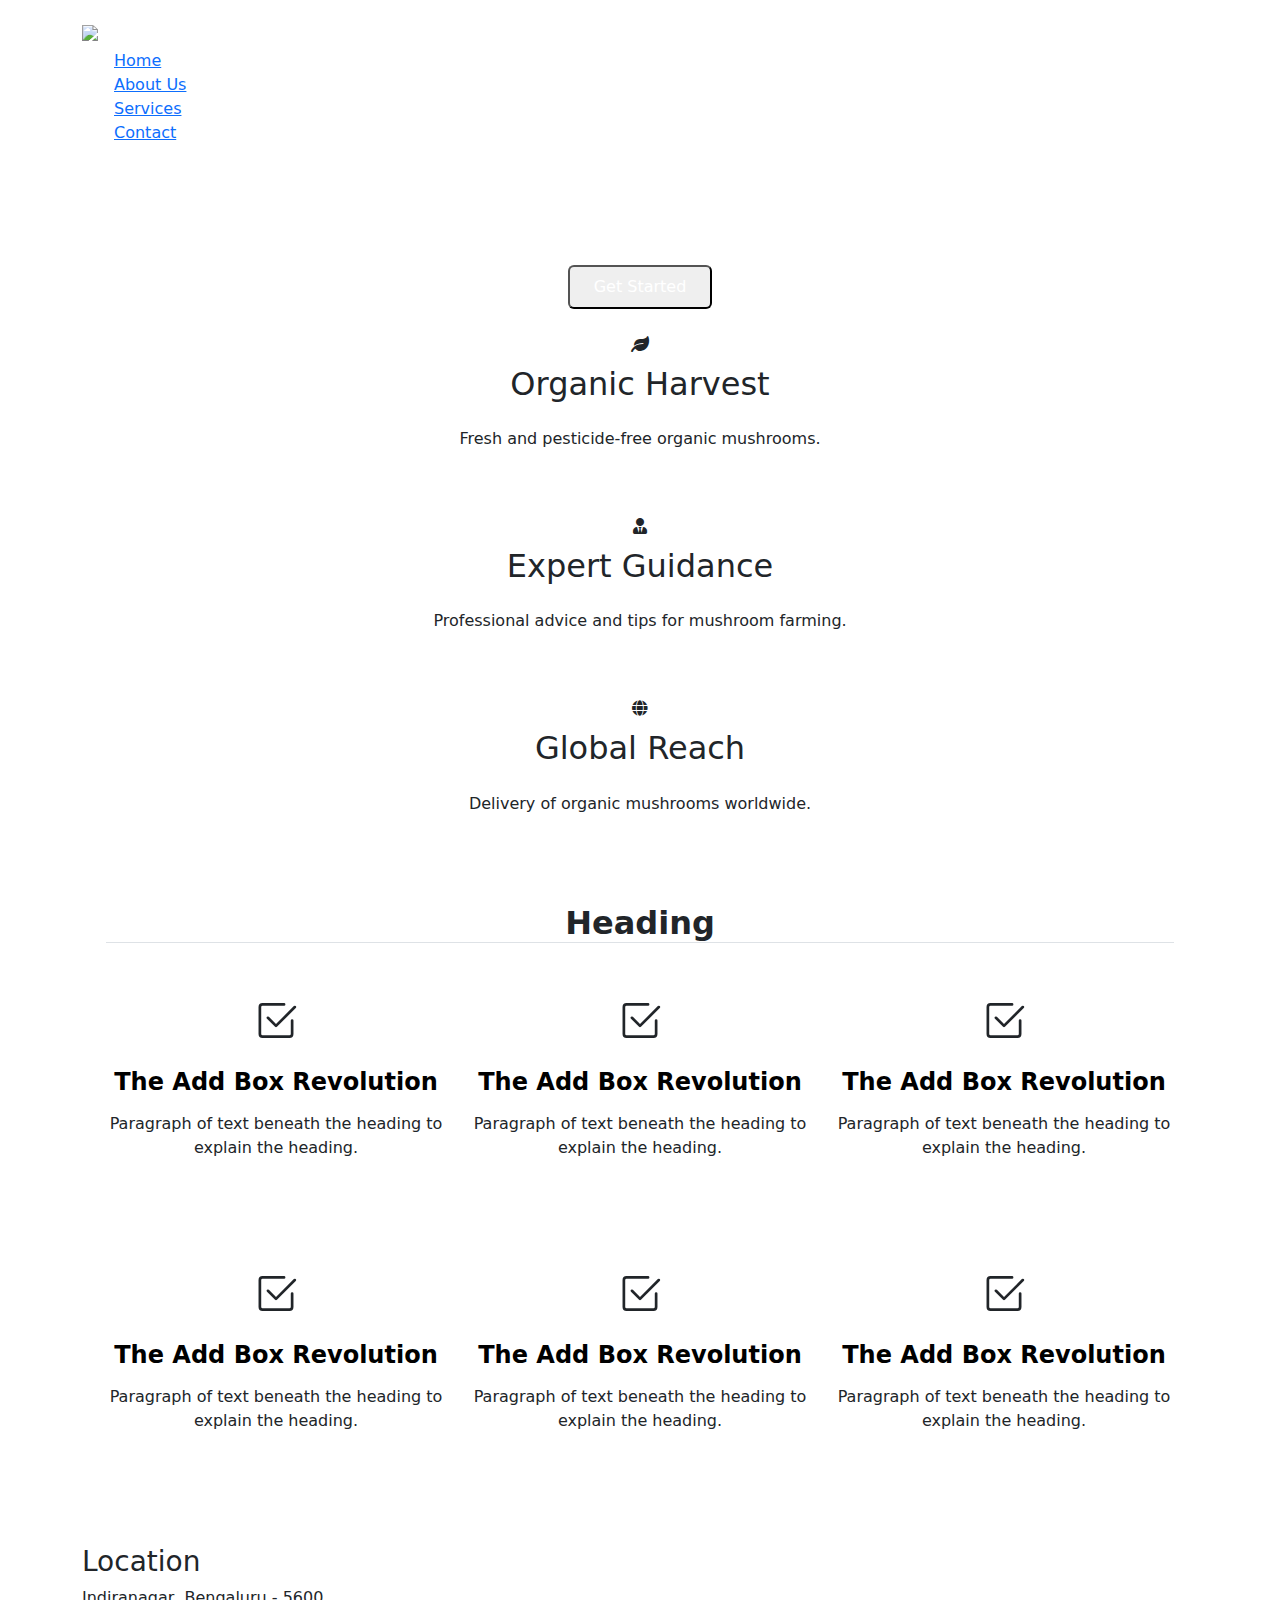
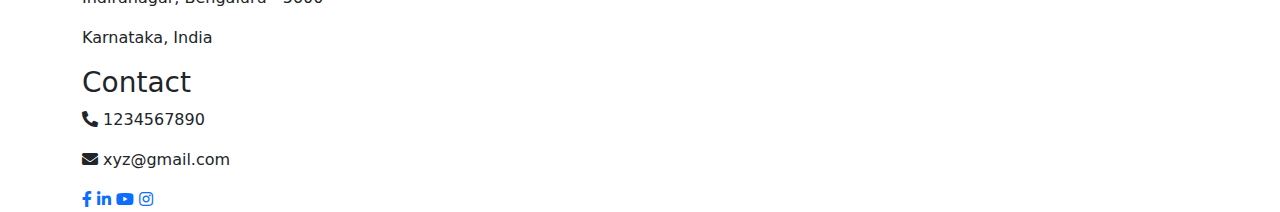
==== index.html @ a6ff25a1 "changes in testimonial nad footer" ====
<!DOCTYPE html>
<html lang="en">

<head>
  <meta charset="UTF-8">
  <meta name="viewport" content="width=device-width, initial-scale=1.0">
  <title>Spawn Labs - Organic Mushrooms</title>
  <link href="https://cdn.jsdelivr.net/npm/tailwindcss@2.2.7/dist/tailwind.min.css" rel="stylesheet">
  <link rel="stylesheet" href="https://cdnjs.cloudflare.com/ajax/libs/font-awesome/5.15.4/css/all.min.css">
  <link rel="stylesheet" href="https://cdnjs.cloudflare.com/ajax/libs/animate.css/4.1.1/animate.min.css">
  <link href="https://cdn.jsdelivr.net/npm/bootstrap@5.3.3/dist/css/bootstrap.min.css" rel="stylesheet" 
  integrity="sha384-QWTKZyjpPEjISv5WaRU9OFeRpok6YctnYmDr5pNlyT2bRjXh0JMhjY6hW+ALEwIH" crossorigin="anonymous">
  <link rel="stylesheet" href="footer.cs">
</head>

<body>

  <!-- Header Section -->
  <header class="bg-gray-800 text-white py-4">
    <div class="container mx-auto flex justify-between items-center">
      <img src="logo.png" alt="Spawn Labs Logo" class="h-8">
      <nav>
        <ul class="flex space-x-4">
          <li><a href="#">Home</a></li>
          <li><a href="#">About Us</a></li>
          <li><a href="#">Services</a></li>
          <li><a href="#">Contact</a></li>
        </ul>
      </nav>
    </div>
  </header>

  <!-- Hero Section -->
  <section class="h-screen bg-cover bg-center flex items-center" style="background-image: url('https://source.unsplash.com/featured/1280x720/?mushrooms')">
    <div class="container mx-auto text-white text-center">
      <h1 class="text-4xl font-bold animate__animated animate__fadeInDown">Grow Organic Mushrooms with Spawn Labs</h1>
      <button class="bg-green-500 hover:bg-green-600 text-white font-bold py-2 px-4 mt-4 rounded">Get Started</button>
    </div>
  </section>

  <!-- Feature Section -->
  <section class="py-16">
    <div class="container mx-auto grid grid-cols-1 md:grid-cols-3 gap-8">
      <div class="bg-white p-4 text-center">
        <i class="fas fa-leaf text-4xl text-green-600"></i>
        <h2 class="font-bold text-xl mt-2">Organic Harvest</h2>
        <p class="mt-4">Fresh and pesticide-free organic mushrooms.</p>
      </div>
      <div class="bg-white p-4 text-center">
        <i class="fas fa-user-tie text-4xl text-blue-600"></i>
        <h2 class="font-bold text-xl mt-2">Expert Guidance</h2>
        <p class="mt-4">Professional advice and tips for mushroom farming.</p>
      </div>
      <div class="bg-white p-4 text-center">
        <i class="fas fa-globe text-4xl text-purple-600"></i>
        <h2 class="font-bold text-xl mt-2">Global Reach</h2>
        <p class="mt-4">Delivery of organic mushrooms worldwide.</p>
      </div>
    </div>
  </section>

  <!-- Testimonial Section -->
  <div style="display: block;">
  <div class="container" style="background-color:white;">
  <div class="container px-4 py-5 text-center" id="icon-grid">
    <h2 class=" fw-bold border-bottom">Heading</h2>
  
    <div class="row row-cols-1 row-cols-md-3 g-4 py-5">
      <div class="col text-center d-flex flex-column align-items-center">
        <svg xmlns="http://www.w3.org/2000/svg" width="44" height="43" fill="currentColor" class="bi bi-check2-square mb-3" viewBox="0 0 16 16">
          <path d="M3 14.5A1.5 1.5 0 0 1 1.5 13V3A1.5 1.5 0 0 1 3 1.5h8a.5.5 0 0 1 0 1H3a.5.5 0 0 0-.5.5v10a.5.5 0 0 0 .5.5h10a.5.5 0 0 0 .5-.5V8a.5.5 0 0 1 1 0v5a1.5 1.5 0 0 1-1.5 1.5z"/>
          <path d="m8.354 10.354 7-7a.5.5 0 0 0-.708-.708L8 9.293 5.354 6.646a.5.5 0 1 0-.708.708l3 3a.5.5 0 0 0 .708 0"/>
        </svg>
        <div style="padding-top: 10px;" >
          <h3 style="padding-bottom: 15px;" class="fw-bold mb-0 fs-4 text-body-emphasis" >The Add Box Revolution</h3>
          <p>Paragraph of text beneath the heading to explain the heading.</p>
        </div>
      </div>
      <div class="col text-center d-flex flex-column align-items-center">
        <svg xmlns="http://www.w3.org/2000/svg" width="44" height="43" fill="currentColor" class="bi bi-check2-square mb-3" viewBox="0 0 16 16">
          <path d="M3 14.5A1.5 1.5 0 0 1 1.5 13V3A1.5 1.5 0 0 1 3 1.5h8a.5.5 0 0 1 0 1H3a.5.5 0 0 0-.5.5v10a.5.5 0 0 0 .5.5h10a.5.5 0 0 0 .5-.5V8a.5.5 0 0 1 1 0v5a1.5 1.5 0 0 1-1.5 1.5z"/>
          <path d="m8.354 10.354 7-7a.5.5 0 0 0-.708-.708L8 9.293 5.354 6.646a.5.5 0 1 0-.708.708l3 3a.5.5 0 0 0 .708 0"/>
        </svg>
        <div style="padding-top: 10px;">
          <h3 style="padding-bottom: 15px;" class="fw-bold mb-0 fs-4 text-body-emphasis">The Add Box Revolution</h3>
          <p>Paragraph of text beneath the heading to explain the heading.</p>
        </div>
      </div>
      <div class="col text-center d-flex flex-column align-items-center">
        <svg xmlns="http://www.w3.org/2000/svg" width="44" height="43" fill="currentColor" class="bi bi-check2-square mb-3" viewBox="0 0 16 16">
          <path d="M3 14.5A1.5 1.5 0 0 1 1.5 13V3A1.5 1.5 0 0 1 3 1.5h8a.5.5 0 0 1 0 1H3a.5.5 0 0 0-.5.5v10a.5.5 0 0 0 .5.5h10a.5.5 0 0 0 .5-.5V8a.5.5 0 0 1 1 0v5a1.5 1.5 0 0 1-1.5 1.5z"/>
          <path d="m8.354 10.354 7-7a.5.5 0 0 0-.708-.708L8 9.293 5.354 6.646a.5.5 0 1 0-.708.708l3 3a.5.5 0 0 0 .708 0"/>
        </svg>
        <div style="padding-top: 10px;">
          <h3 style="padding-bottom: 15px;" class="fw-bold mb-0 fs-4 text-body-emphasis">The Add Box Revolution</h3>
          <p>Paragraph of text beneath the heading to explain the heading.</p>
        </div>
      </div>
    </div>
  
    <div class="row row-cols-1 row-cols-md-3 g-4 py-5">
      <div class="col text-center d-flex flex-column align-items-center">
        <svg xmlns="http://www.w3.org/2000/svg" width="44" height="43" fill="currentColor" class="bi bi-check2-square mb-3" viewBox="0 0 16 16">
          <path d="M3 14.5A1.5 1.5 0 0 1 1.5 13V3A1.5 1.5 0 0 1 3 1.5h8a.5.5 0 0 1 0 1H3a.5.5 0 0 0-.5.5v10a.5.5 0 0 0 .5.5h10a.5.5 0 0 0 .5-.5V8a.5.5 0 0 1 1 0v5a1.5 1.5 0 0 1-1.5 1.5z"/>
          <path d="m8.354 10.354 7-7a.5.5 0 0 0-.708-.708L8 9.293 5.354 6.646a.5.5 0 1 0-.708.708l3 3a.5.5 0 0 0 .708 0"/>
        </svg>
        <div style="padding-top: 10px;">
          <h3 style="padding-bottom: 15px;" class="fw-bold mb-0 fs-4 text-body-emphasis">The Add Box Revolution</h3>
          <p>Paragraph of text beneath the heading to explain the heading.</p>
        </div>
      </div>
      <div class="col text-center d-flex flex-column align-items-center">
        <svg xmlns="http://www.w3.org/2000/svg" width="44" height="43" fill="currentColor" class="bi bi-check2-square mb-3" viewBox="0 0 16 16">
          <path d="M3 14.5A1.5 1.5 0 0 1 1.5 13V3A1.5 1.5 0 0 1 3 1.5h8a.5.5 0 0 1 0 1H3a.5.5 0 0 0-.5.5v10a.5.5 0 0 0 .5.5h10a.5.5 0 0 0 .5-.5V8a.5.5 0 0 1 1 0v5a1.5 1.5 0 0 1-1.5 1.5z"/>
          <path d="m8.354 10.354 7-7a.5.5 0 0 0-.708-.708L8 9.293 5.354 6.646a.5.5 0 1 0-.708.708l3 3a.5.5 0 0 0 .708 0"/>
        </svg>
        <div style="padding-top: 10px;">
          <h3 style="padding-bottom: 15px;" class="fw-bold mb-0 fs-4 text-body-emphasis">The Add Box Revolution</h3>
          <p> Paragraph of text beneath the heading to explain the heading.</p>
        </div>
      </div>
      <div class="col text-center d-flex flex-column align-items-center">
        <svg xmlns="http://www.w3.org/2000/svg" width="44" height="43" fill="currentColor" class="bi bi-check2-square mb-3" viewBox="0 0 16 16">
          <path d="M3 14.5A1.5 1.5 0 0 1 1.5 13V3A1.5 1.5 0 0 1 3 1.5h8a.5.5 0 0 1 0 1H3a.5.5 0 0 0-.5.5v10a.5.5 0 0 0 .5.5h10a.5.5 0 0 0 .5-.5V8a.5.5 0 0 1 1 0v5a1.5 1.5 0 0 1-1.5 1.5z"/>
          <path d="m8.354 10.354 7-7a.5.5 0 0 0-.708-.708L8 9.293 5.354 6.646a.5.5 0 1 0-.708.708l3 3a.5.5 0 0 0 .708 0"/>
        </svg>
        <div style="padding-top: 10px;">
          <h3 style="padding-bottom: 15px;" class="fw-bold mb-0 fs-4 text-body-emphasis ">The Add Box Revolution</h3>
          <p>Paragraph of text beneath the heading to explain the heading.</p>
        </div>
      </div>
    </div>
  </div>
</div>
</div>
  
  <!-- Footer Section -->

<div>
    <footer>
        <div class="container">
            <div class="location">
                <h3>Location</h3>
                <p>Indiranagar, Bengaluru - 5600</p>
                <p>Karnataka, India</p>
            </div>
            <div class="contact">
                <h3>Contact</h3>
                <p><i class="fas fa-phone-alt"></i> 1234567890</p>
                <p><i class="fas fa-envelope"></i> xyz@gmail.com</p>
            </div>
            <div class="social-media">
                <a href="#"><i class="fab fa-facebook-f"></i></a>
                <a href="#"><i class="fab fa-linkedin-in"></i></a>
                <a href="#"><i class="fab fa-youtube"></i></a>
                <a href="#"><i class="fab fa-instagram"></i></a>
            </div>
        </div>
    </footer>
  </div>
</body>
</html>


</body>

</html>
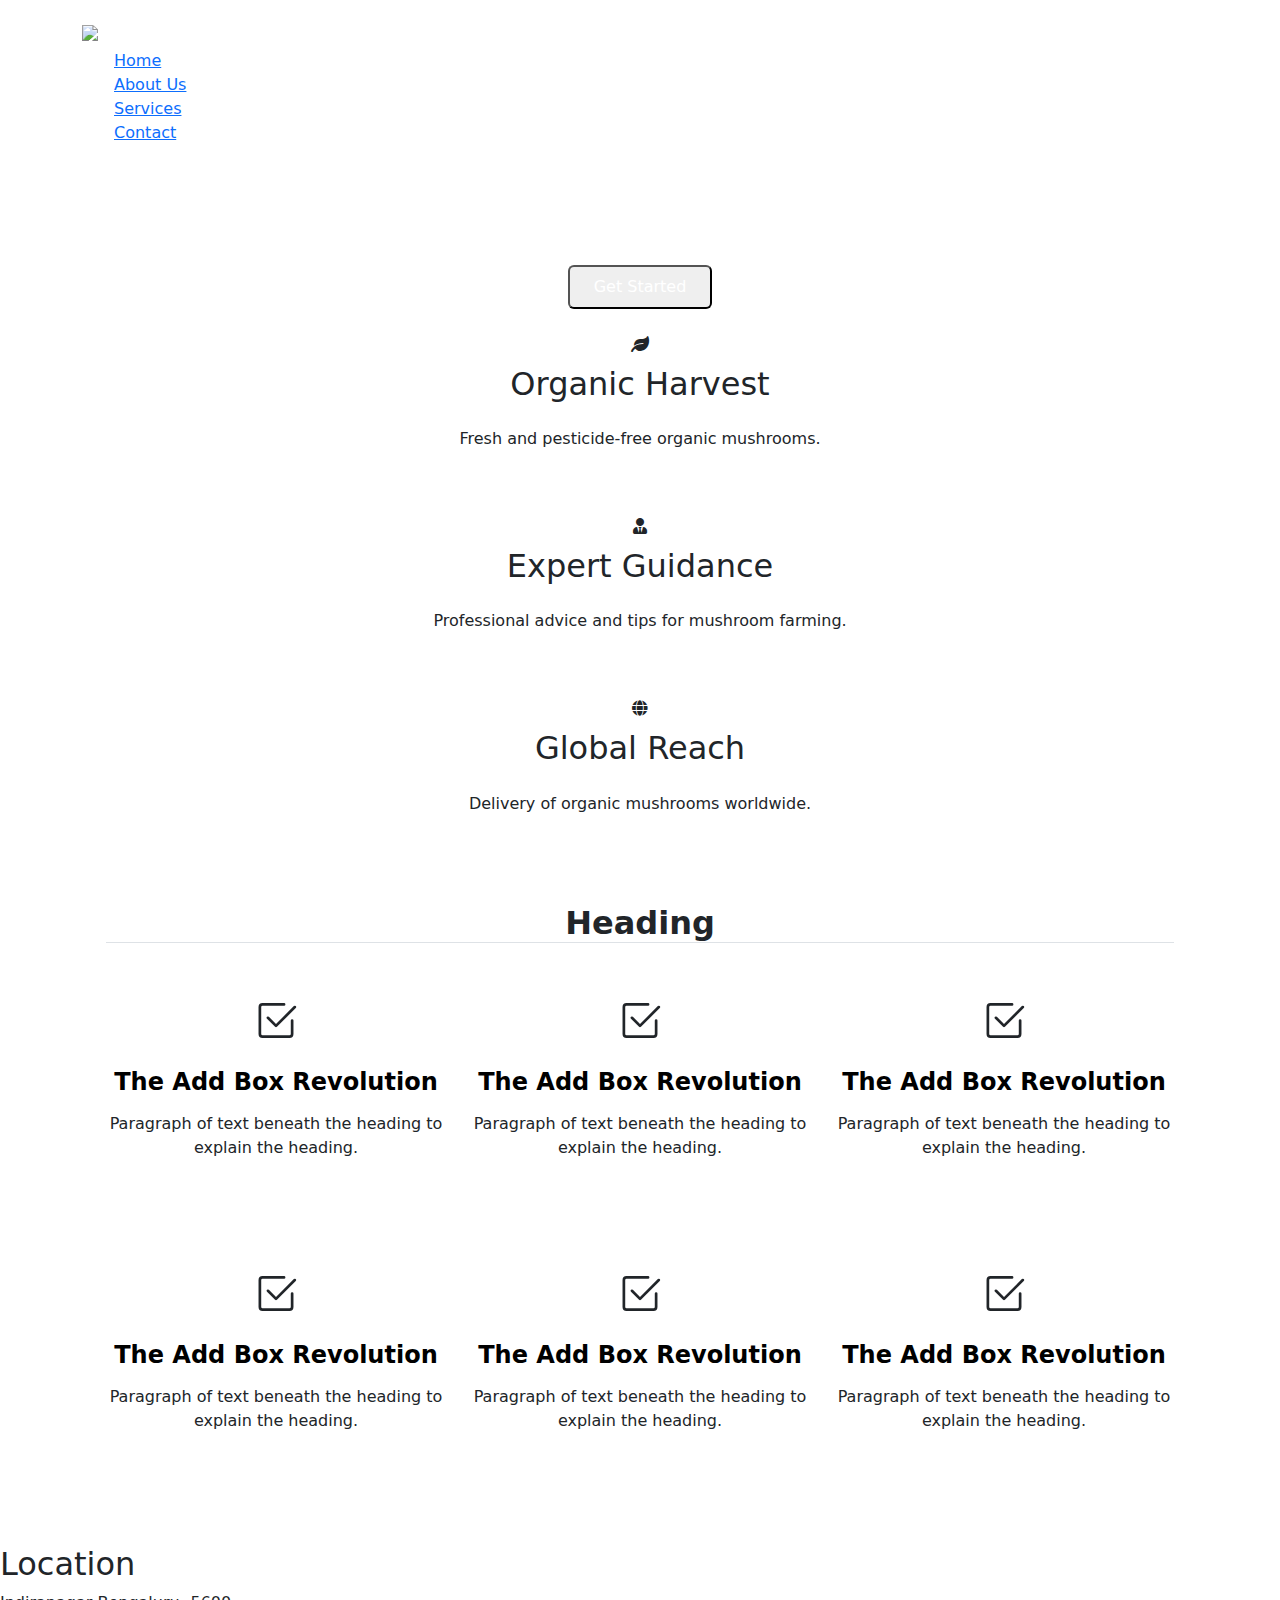
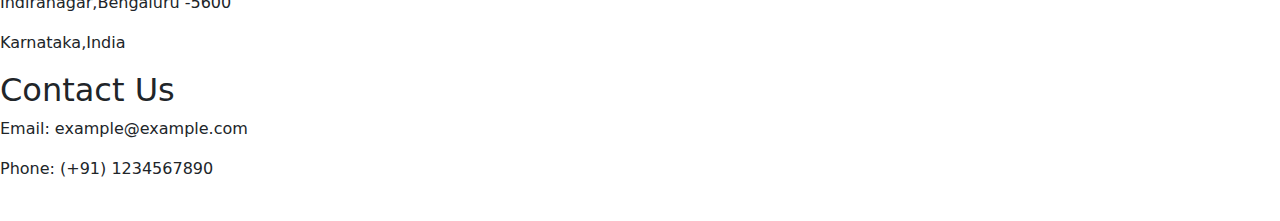
==== commit dd16421b: "fixed section heading and footer" ====
--- a/index.html
+++ b/index.html
@@ -10,7 +10,7 @@
   <link rel="stylesheet" href="https://cdnjs.cloudflare.com/ajax/libs/animate.css/4.1.1/animate.min.css">
   <link href="https://cdn.jsdelivr.net/npm/bootstrap@5.3.3/dist/css/bootstrap.min.css" rel="stylesheet" 
   integrity="sha384-QWTKZyjpPEjISv5WaRU9OFeRpok6YctnYmDr5pNlyT2bRjXh0JMhjY6hW+ALEwIH" crossorigin="anonymous">
-  <link rel="stylesheet" href="footer.cs">
+  <link rel="stylesheet" href="footer.css">
 </head>
 
 <body>
@@ -60,10 +60,10 @@
   </section>
 
   <!-- Testimonial Section -->
-  <div style="display: block;">
+  <div>
   <div class="container" style="background-color:white;">
   <div class="container px-4 py-5 text-center" id="icon-grid">
-    <h2 class=" fw-bold border-bottom">Heading</h2>
+    <h2 class=" fw-bold border-bottom" style="text-align: center;">Heading</h2>
   
     <div class="row row-cols-1 row-cols-md-3 g-4 py-5">
       <div class="col text-center d-flex flex-column align-items-center">
@@ -135,29 +135,22 @@
 </div>
   
   <!-- Footer Section -->
+  
+    <div class="footer-content">
+      <div class="footer-box4">
+          <h2 class="footer-heading"> Location</h2>
+          <p class="footer-details">Indiranagar,Bengaluru -5600</p>
+          <p class="footer-details">Karnataka,India</p>
+      </div>
+      <div class="footer-box5">
+          <!-- Add your new content here -->
+          <h2 class="footer-heading"> Contact Us</h2>
+          <p class="footer-details">Email: example@example.com</p>
+          <p class="footer-details">Phone: (+91) 1234567890</p>
+      </div>
+        </div>
 
-<div>
-    <footer>
-        <div class="container">
-            <div class="location">
-                <h3>Location</h3>
-                <p>Indiranagar, Bengaluru - 5600</p>
-                <p>Karnataka, India</p>
-            </div>
-            <div class="contact">
-                <h3>Contact</h3>
-                <p><i class="fas fa-phone-alt"></i> 1234567890</p>
-                <p><i class="fas fa-envelope"></i> xyz@gmail.com</p>
-            </div>
-            <div class="social-media">
-                <a href="#"><i class="fab fa-facebook-f"></i></a>
-                <a href="#"><i class="fab fa-linkedin-in"></i></a>
-                <a href="#"><i class="fab fa-youtube"></i></a>
-                <a href="#"><i class="fab fa-instagram"></i></a>
-            </div>
-        </div>
-    </footer>
-  </div>
+
 </body>
 </html>
 
--- a/footer.css
+++ b/footer.css
@@ -0,0 +1,52 @@
+/* The .footer-main class sets the styles for the main footer */
+
+
+footer {
+    background-color: #000;
+    color: #fff;
+    padding: 20px 0;
+    text-align: center;
+}
+
+.footer-container {
+    display: flex;
+    justify-content: space-around;
+    align-items: center;
+    flex-wrap: wrap;
+}
+
+.footer-container div {
+    margin: 10px;
+    text-align: left;
+}
+
+.footer-container a {
+    color: #fff;
+    margin: 0 10px;
+    font-size: 24px;
+    text-decoration: none;
+}
+
+.footer-container a:hover {
+    color: #ddd;
+}
+
+.footer-container p {
+    margin: 5px 0;
+}
+
+.footer-container .contact p,
+.footer-container .location p {
+    display: flex;
+    align-items: center;
+    justify-content: flex-start;
+}
+
+.footer-container .contact p i,
+.footer-container .location p i {
+    margin-right: 10px;
+}
+.footer-container .social-media {
+    
+    text-align: center; /* Center social media icons */
+    margin-top: 90px;}